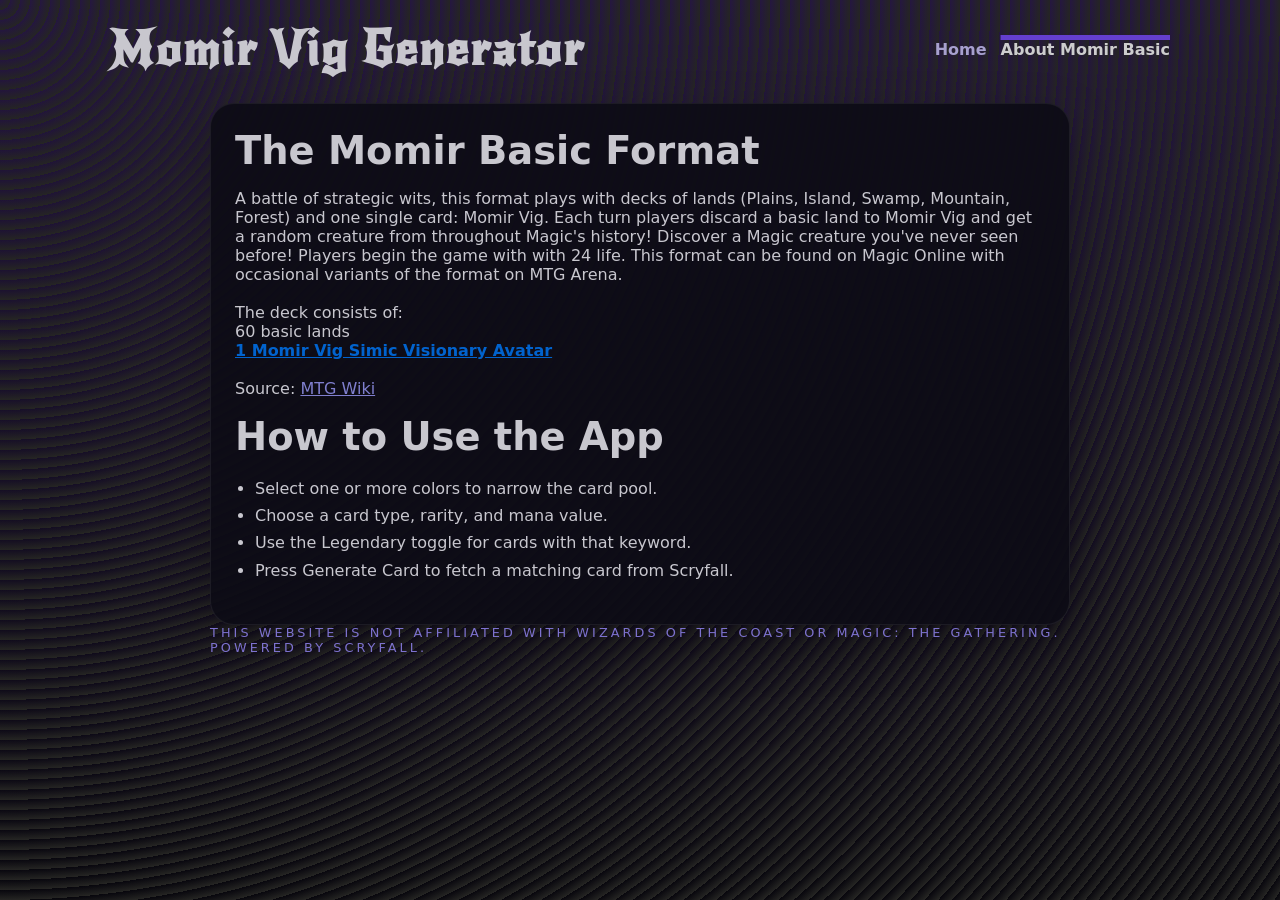
==== about.html @ 7bdf775c "Initial commit." ====
<!DOCTYPE html>
<html lang="en">
  <head>
    <meta charset="UTF-8" />
    <meta name="viewport" content="width=device-width, initial-scale=1.0" />
    <title>About Momir Basic</title>
    <link rel="stylesheet" href="style.css" />
    <link rel="icon" type="image/x-icon" href="/images/favicon.ico">
    <link rel="preconnect" href="https://fonts.googleapis.com">
    <link rel="preconnect" href="https://fonts.gstatic.com" crossorigin>
    <link href="https://fonts.googleapis.com/css2?family=New+Rocker&display=swap" rel="stylesheet">
  </head>
  <body>
    <header class="top-nav">
      <div class="nav-brand">Momir Vig Generator</div>
      <nav class="nav-links">
        <a href="index.html">Home</a>
        <a href="about.html" class="active">About Momir Basic</a>
      </nav>
    </header>

    <main class="page-shell">
      <section class="content-card">
        <h1>The Momir Basic Format</h1>
        <p>
            A battle of strategic wits, this format plays with decks of lands (Plains, Island, Swamp, Mountain, Forest) and one
            single card: Momir Vig.
            
            Each turn players discard a basic land to Momir Vig and get a random creature from throughout Magic's history! Discover a Magic creature you've never seen before! Players begin the game with with 24 life. This format can be found on Magic Online with occasional variants of the format on MTG Arena.
            </br>
            </br>
            The deck consists of:</br>
            60 basic lands</br>
            <a href="#" class="hover-link">
                1 Momir Vig Simic Visionary Avatar
                <img src="https://cards.scryfall.io/normal/front/3/8/3831df29-83d4-48d6-a3d6-a5fbd5ddf30d.jpg?1562908207" alt="Preview Image" class="hover-image">          
            </a>
            </br>
            </br>
            Source: <a href="https://mtg.fandom.com/wiki/Momir_Basic" target="_blank" rel="noopener noreferrer">MTG Wiki</a>
        </p>
        <h1>How to Use the App</h1>
        <ul>
          <li>Select one or more colors to narrow the card pool.</li>
          <li>Choose a card type, rarity, and mana value.</li>
          <li>Use the Legendary toggle for cards with that keyword.</li>
          <li>Press Generate Card to fetch a matching card from Scryfall.</li>
        </ul>
      </section>
    <p class="eyebrow">
        This website is not affiliated with Wizards of the Coast or Magic: The Gathering. Powered by Scryfall.
    </p>
    </main>
  </body>
</html>
---- style.css ----
:root {
  color-scheme: dark;
  font-family: Inter, system-ui, -apple-system, BlinkMacSystemFont, "Segoe UI", sans-serif;
  background: #08070d;
  color: #f8f7ff;
}

* { box-sizing: border-box; }
body {
  margin: 0;
  min-height: 100vh;
  overflow-y: scroll;
  /* background: radial-gradient(circle at top, #2d1b4e 0%, #08070d 60%); */
  background-color: #2d2d29;
    opacity: 0.8;
    background-image: repeating-radial-gradient(circle at 0 0, transparent 0, #2d2d29 10px), repeating-linear-gradient(#2d1b4e, #08070d);
}

.top-nav {
  max-width: 1100px;
  margin: 0 auto;
  padding: 20px 20px 0;
  display: flex;
  justify-content: space-between;
  align-items: center;
  gap: 16px;
}

.nav-brand {
  font-family: "New Rocker", system-ui;
  font-size: 3rem;
  font-weight: 700;
  letter-spacing: 0.04em;
  color: #f8f7ff;
}

.nav-links {
  display: flex;
  gap: 14px;
}

.nav-links a {
  color: #cfc7ff;
  text-decoration: none;
  font-weight: 600;
}

.nav-links a.active,
.nav-links a:hover {
  color: #ffffff;
  text-decoration: overline;
  text-decoration-color: #7c4dff;
  text-decoration-thickness: 5px;
}

.app-shell {
  max-width: 1100px;
  margin: 0 auto;
  padding: 24px 20px 48px;
  display: grid;
  gap: 24px;
  grid-template-columns: 1.1fr 0.9fr;
}

.controls-card, .card-card {
  background: rgba(15, 14, 24, 0.92);
  border: 1px solid rgba(255,255,255,0.08);
  border-radius: 24px;
  padding: 24px;
  box-shadow: 0 20px 50px rgba(0,0,0,0.25);
  min-height: 1000px;
}

.card-card {
  position: relative;
  overflow: hidden;
}

.eyebrow {
  margin: 0 0 8px;
  text-transform: uppercase;
  letter-spacing: 0.24em;
  font-size: 0.8rem;
  color: #9b8dff;
}

h1 {
  margin: 0 0 8px;
  font-size: clamp(1.8rem, 3vw, 2.7rem);
}

.subtitle {
  margin: 0;
  color: #c9c4e6;
  line-height: 1.5;
}

.filter-form {
  margin-top: 20px;
  display: grid;
  gap: 14px;
}

.range-control {
  display: flex;
  align-items: center;
  gap: 12px;
}

.range-control input[type="range"] {
  flex: 1;
  accent-color: #7c4dff;
}

.range-control output {
  min-width: 48px;
  text-align: right;
  color: #9b8dff;
  font-weight: 700;
}

label {
  display: grid;
  gap: 6px;
  font-weight: 600;
}

.toggle-field {
  display: inline-flex;
  align-items: center;
  gap: 10px;
  font-weight: 600;
  width: fit-content;
}

.toggle-label {
  color: #f8f7ff;
}

.toggle-switch {
  position: relative;
  display: inline-flex;
  width: 48px;
  height: 28px;
  flex-shrink: 0;
}

.toggle-switch input {
  position: absolute;
  opacity: 0;
  inset: 0;
  cursor: pointer;
  z-index: 2;
}

.toggle-slider {
  position: absolute;
  inset: 0;
  border-radius: 999px;
  background: #3a3553;
  box-shadow: inset 0 0 0 1px rgba(255,255,255,0.08);
  transition: background 180ms ease, box-shadow 180ms ease;
}

.toggle-slider::before {
  content: "";
  position: absolute;
  top: 3px;
  left: 3px;
  width: 22px;
  height: 22px;
  border-radius: 50%;
  background: #ffffff;
  box-shadow: 0 2px 6px rgba(0,0,0,0.25);
  transition: transform 180ms ease;
}

.toggle-switch input:checked + .toggle-slider {
  background: linear-gradient(135deg, #7c4dff, #4fc3f7);
  box-shadow: inset 0 0 0 1px rgba(255,255,255,0.12);
}

.toggle-switch input:checked + .toggle-slider::before {
  transform: translateX(20px);
}

.toggle-switch input:focus-visible + .toggle-slider {
  outline: 2px solid #9b8dff;
  outline-offset: 2px;
}

.debug-panel {
  margin-top: 4px;
  padding: 10px 12px;
  border-radius: 12px;
  background: rgba(255,255,255,0.05);
  border: 1px solid rgba(255,255,255,0.08);
  display: grid;
  gap: 6px;
}

.debug-panel code {
  font-family: ui-monospace, SFMono-Regular, Menlo, Monaco, Consolas, monospace;
  font-size: 0.9rem;
  color: #cfc7ff;
  word-break: break-word;
  white-space: pre-wrap;
}

select, button {
  border: 0;
  border-radius: 12px;
  padding: 12px 14px;
  font: inherit;
}

select {
  background: #171424;
  color: #fff;
}

select[multiple] {
  field-sizing: content;
}

button {
  margin-top: 8px;
  background: linear-gradient(135deg, #7c4dff, #4fc3f7);
  color: white;
  cursor: pointer;
  font-weight: bold;
  font-family: 'New Rocker';
  font-size: xx-large;
  letter-spacing: 0.04em;
}

button:hover { 
  filter: brightness(1.3); 
  background-color: #2563eb;
    box-shadow: 0 0 8px rgba(59, 130, 246, 0.6),
      0 0 20px rgba(59, 130, 246, 0.4),
      0 0 40px rgba(59, 130, 246, 0.2);
}

button:disabled {
  opacity: 0.7;
  cursor: not-allowed;
  filter: none;
}

.card-result {
  min-height: 420px;
  display: grid;
  place-items: center;
  text-align: center;
  position: relative;
  z-index: 1;
}

.placeholder {
  max-width: 320px;
  color: #bdb8d8;
}

.card-frame {
  width: 100%;
  max-width: 360px;
  display: grid;
  gap: 12px;
}

.card-title {
  margin: 0;
  font-size: 1.35rem;
}

.card-meta, .card-text {
  color: #d6d1f0;
  line-height: 1.5;
}

.card-image {
  width: 100%;
  border-radius: 18px;
  box-shadow: 0 12px 30px rgba(0,0,0,0.25);
}

.loading {
  position: absolute;
  inset: 0;
  display: grid;
  place-items: center;
  text-align: center;
  color: #9b8dff;
  font-weight: 600;
  background: rgba(15, 14, 24, 0.82);
  backdrop-filter: blur(2px);
  z-index: 2;
}

.page-shell {
  max-width: 900px;
  margin: 0 auto;
  padding: 24px 20px 48px;
}

.content-card {
  background: rgba(15, 14, 24, 0.92);
  border: 1px solid rgba(255,255,255,0.08);
  border-radius: 24px;
  padding: 24px;
  box-shadow: 0 20px 50px rgba(0,0,0,0.25);
}

.content-card h1,
.content-card h2 {
  margin-top: 0;
}

.content-card ul {
  padding-left: 20px;
  line-height: 1.7;
}

/* Base link styling */
.hover-link {
  position: relative;
  display: inline-flex;
  align-items: center;
  text-decoration: underline;
  color: #007bff;
  font-weight: bold;
}

/* Hide the image by default */
.hover-link .hover-image {
  display: none;
  position: absolute;
  top: 50%;
  left: calc(100% + 10px);
  transform: translateY(-50%) scale(0.5);
  transform-origin: left center;
  z-index: 10;
  border: 1px solid #ccc;
  box-shadow: 0 4px 8px rgba(0, 0, 0, 0.1);
  max-width: none;
}

/* Display the image when the parent link is hovered */
.hover-link:hover .hover-image {
  display: block;
}

.new-rocker-regular {
  font-family: "New Rocker", system-ui;
  font-weight: 400;
  font-style: normal;
}

.hidden { display: none; }

@media (max-width: 800px) {
  .top-nav {
    flex-direction: column;
    align-items: flex-start;
  }
  .app-shell { grid-template-columns: 1fr; }
}
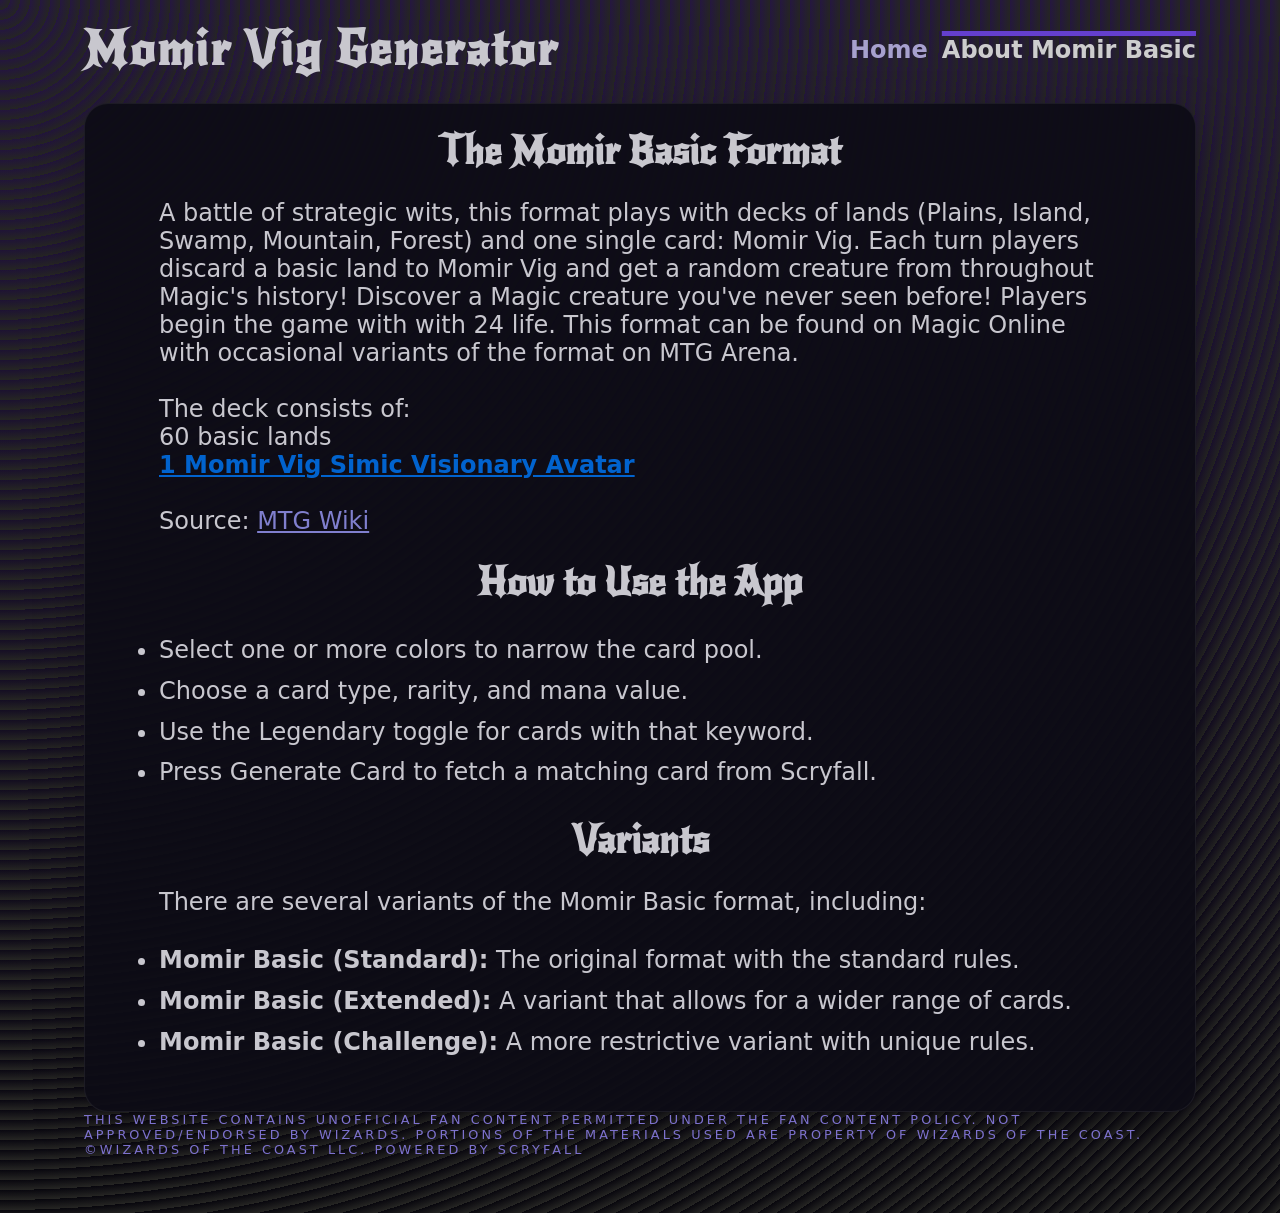
==== commit 3dbbb31b: "Made changes to the layout of the About Me, added text to the footer, added an "Any" slider, and add" ====
--- a/about.html
+++ b/about.html
@@ -1,55 +1,76 @@
 <!DOCTYPE html>
 <html lang="en">
-  <head>
-    <meta charset="UTF-8" />
-    <meta name="viewport" content="width=device-width, initial-scale=1.0" />
-    <title>About Momir Basic</title>
-    <link rel="stylesheet" href="style.css" />
-    <link rel="icon" type="image/x-icon" href="/images/favicon.ico">
-    <link rel="preconnect" href="https://fonts.googleapis.com">
-    <link rel="preconnect" href="https://fonts.gstatic.com" crossorigin>
-    <link href="https://fonts.googleapis.com/css2?family=New+Rocker&display=swap" rel="stylesheet">
-  </head>
-  <body>
-    <header class="top-nav">
-      <div class="nav-brand">Momir Vig Generator</div>
-      <nav class="nav-links">
-        <a href="index.html">Home</a>
-        <a href="about.html" class="active">About Momir Basic</a>
-      </nav>
-    </header>
 
-    <main class="page-shell">
-      <section class="content-card">
-        <h1>The Momir Basic Format</h1>
-        <p>
-            A battle of strategic wits, this format plays with decks of lands (Plains, Island, Swamp, Mountain, Forest) and one
-            single card: Momir Vig.
-            
-            Each turn players discard a basic land to Momir Vig and get a random creature from throughout Magic's history! Discover a Magic creature you've never seen before! Players begin the game with with 24 life. This format can be found on Magic Online with occasional variants of the format on MTG Arena.
-            </br>
-            </br>
-            The deck consists of:</br>
-            60 basic lands</br>
-            <a href="#" class="hover-link">
-                1 Momir Vig Simic Visionary Avatar
-                <img src="https://cards.scryfall.io/normal/front/3/8/3831df29-83d4-48d6-a3d6-a5fbd5ddf30d.jpg?1562908207" alt="Preview Image" class="hover-image">          
-            </a>
-            </br>
-            </br>
-            Source: <a href="https://mtg.fandom.com/wiki/Momir_Basic" target="_blank" rel="noopener noreferrer">MTG Wiki</a>
-        </p>
-        <h1>How to Use the App</h1>
-        <ul>
-          <li>Select one or more colors to narrow the card pool.</li>
-          <li>Choose a card type, rarity, and mana value.</li>
-          <li>Use the Legendary toggle for cards with that keyword.</li>
-          <li>Press Generate Card to fetch a matching card from Scryfall.</li>
-        </ul>
-      </section>
+<head>
+  <meta charset="UTF-8" />
+  <meta name="viewport" content="width=device-width, initial-scale=1.0" />
+  <title>About Momir Basic</title>
+  <link rel="stylesheet" href="style.css" />
+  <link rel="icon" type="image/x-icon" href="/images/favicon.ico">
+  <link rel="preconnect" href="https://fonts.googleapis.com">
+  <link rel="preconnect" href="https://fonts.gstatic.com" crossorigin>
+  <link href="https://fonts.googleapis.com/css2?family=New+Rocker&display=swap" rel="stylesheet">
+  <meta name="viewport" content="width=device-width, initial-scale=1, maximum-scale=1, user-scalable=no">
+  <meta http-equiv="X-UA-Compatible" content="IE=edge,chrome=1">
+  <meta name="HandheldFriendly" content="true">
+</head>
+
+<body>
+  <header class="top-nav">
+    <div class="nav-brand">Momir Vig Generator</div>
+    <nav class="nav-links">
+      <a href="index.html">Home</a>
+      <a href="about.html" class="active">About Momir Basic</a>
+    </nav>
+  </header>
+
+  <main class="page-shell">
+    <section class="content-card">
+      <h1 class="about">The Momir Basic Format</h1>
+      <p class="about">
+        A battle of strategic wits, this format plays with decks of lands (Plains, Island, Swamp, Mountain, Forest) and
+        one
+        single card: Momir Vig.
+
+        Each turn players discard a basic land to Momir Vig and get a random creature from throughout Magic's history!
+        Discover a Magic creature you've never seen before! Players begin the game with with 24 life. This format can be
+        found on Magic Online with occasional variants of the format on MTG Arena.
+        </br>
+        </br>
+        The deck consists of:</br>
+        60 basic lands</br>
+        <a href="#" class="hover-link">
+          1 Momir Vig Simic Visionary Avatar
+          <img src="https://cards.scryfall.io/normal/front/3/8/3831df29-83d4-48d6-a3d6-a5fbd5ddf30d.jpg?1562908207"
+            alt="Preview Image" class="hover-image">
+        </a>
+        </br>
+        </br>
+        Source: <a href="https://mtg.fandom.com/wiki/Momir_Basic" target="_blank" rel="noopener noreferrer">MTG Wiki</a>
+      </p>
+      <h1 class="about">How to Use the App</h1>
+      <ul class="about">
+        <li>Select one or more colors to narrow the card pool.</li>
+        <li>Choose a card type, rarity, and mana value.</li>
+        <li>Use the Legendary toggle for cards with that keyword.</li>
+        <li>Press Generate Card to fetch a matching card from Scryfall.</li>
+      </ul>
+      <h1 class="about">Variants</h1>
+      <p class="about">
+        There are several variants of the Momir Basic format, including:
+      <ul class="about">
+        <li><strong>Momir Basic (Standard):</strong> The original format with the standard rules.</li>
+        <li><strong>Momir Basic (Extended):</strong> A variant that allows for a wider range of cards.</li>
+        <li><strong>Momir Basic (Challenge):</strong> A more restrictive variant with unique rules.</li>
+      </ul>
+      </p>
+    </section>
     <p class="eyebrow">
-        This website is not affiliated with Wizards of the Coast or Magic: The Gathering. Powered by Scryfall.
+      This website contains unofficial Fan Content permitted under the Fan Content Policy. Not approved/endorsed by
+      Wizards. Portions of the materials used are property of Wizards of the Coast. ©Wizards of the Coast LLC. Powered
+      by Scryfall
     </p>
-    </main>
-  </body>
-</html>
+  </main>
+</body>
+
+</html>
--- a/style.css
+++ b/style.css
@@ -1,23 +1,37 @@
 :root {
   color-scheme: dark;
-  font-family: Inter, system-ui, -apple-system, BlinkMacSystemFont, "Segoe UI", sans-serif;
+  font-family:
+    Inter,
+    system-ui,
+    -apple-system,
+    BlinkMacSystemFont,
+    "Segoe UI",
+    sans-serif;
   background: #08070d;
   color: #f8f7ff;
 }
 
-* { box-sizing: border-box; }
+html {
+  font-size: 100%;
+}
+
+* {
+  box-sizing: border-box;
+}
 body {
   margin: 0;
   min-height: 100vh;
   overflow-y: scroll;
   /* background: radial-gradient(circle at top, #2d1b4e 0%, #08070d 60%); */
   background-color: #2d2d29;
-    opacity: 0.8;
-    background-image: repeating-radial-gradient(circle at 0 0, transparent 0, #2d2d29 10px), repeating-linear-gradient(#2d1b4e, #08070d);
+  opacity: 0.8;
+  background-image:
+    repeating-radial-gradient(circle at 0 0, transparent 0, #2d2d29 10px),
+    repeating-linear-gradient(#2d1b4e, #08070d);
 }
 
 .top-nav {
-  max-width: 1100px;
+  max-width: 90%;
   margin: 0 auto;
   padding: 20px 20px 0;
   display: flex;
@@ -37,6 +51,7 @@
 .nav-links {
   display: flex;
   gap: 14px;
+  font-size: x-large;
 }
 
 .nav-links a {
@@ -54,7 +69,7 @@
 }
 
 .app-shell {
-  max-width: 1100px;
+  max-width: 90%;
   margin: 0 auto;
   padding: 24px 20px 48px;
   display: grid;
@@ -62,12 +77,13 @@
   grid-template-columns: 1.1fr 0.9fr;
 }
 
-.controls-card, .card-card {
+.controls-card,
+.card-card {
   background: rgba(15, 14, 24, 0.92);
-  border: 1px solid rgba(255,255,255,0.08);
+  border: 1px solid rgba(255, 255, 255, 0.08);
   border-radius: 24px;
   padding: 24px;
-  box-shadow: 0 20px 50px rgba(0,0,0,0.25);
+  box-shadow: 0 20px 50px rgba(0, 0, 0, 0.25);
   min-height: 1000px;
 }
 
@@ -89,6 +105,12 @@
   font-size: clamp(1.8rem, 3vw, 2.7rem);
 }
 
+p,
+li,
+ul {
+  font-size: x-large;
+}
+
 .subtitle {
   margin: 0;
   color: #c9c4e6;
@@ -123,6 +145,20 @@
   display: grid;
   gap: 6px;
   font-weight: 600;
+}
+
+.helper-text {
+  margin: 0;
+  color: #b7b1d3;
+  font-size: 0.85rem;
+  line-height: 1.4;
+}
+
+.filter-actions {
+  display: flex;
+  flex-wrap: wrap;
+  gap: 12px;
+  align-items: center;
 }
 
 .toggle-field {
@@ -158,8 +194,10 @@
   inset: 0;
   border-radius: 999px;
   background: #3a3553;
-  box-shadow: inset 0 0 0 1px rgba(255,255,255,0.08);
-  transition: background 180ms ease, box-shadow 180ms ease;
+  box-shadow: inset 0 0 0 1px rgba(255, 255, 255, 0.08);
+  transition:
+    background 180ms ease,
+    box-shadow 180ms ease;
 }
 
 .toggle-slider::before {
@@ -171,13 +209,13 @@
   height: 22px;
   border-radius: 50%;
   background: #ffffff;
-  box-shadow: 0 2px 6px rgba(0,0,0,0.25);
+  box-shadow: 0 2px 6px rgba(0, 0, 0, 0.25);
   transition: transform 180ms ease;
 }
 
 .toggle-switch input:checked + .toggle-slider {
   background: linear-gradient(135deg, #7c4dff, #4fc3f7);
-  box-shadow: inset 0 0 0 1px rgba(255,255,255,0.12);
+  box-shadow: inset 0 0 0 1px rgba(255, 255, 255, 0.12);
 }
 
 .toggle-switch input:checked + .toggle-slider::before {
@@ -193,8 +231,8 @@
   margin-top: 4px;
   padding: 10px 12px;
   border-radius: 12px;
-  background: rgba(255,255,255,0.05);
-  border: 1px solid rgba(255,255,255,0.08);
+  background: rgba(255, 255, 255, 0.05);
+  border: 1px solid rgba(255, 255, 255, 0.08);
   display: grid;
   gap: 6px;
 }
@@ -207,7 +245,8 @@
   white-space: pre-wrap;
 }
 
-select, button {
+select,
+button {
   border: 0;
   border-radius: 12px;
   padding: 12px 14px;
@@ -229,17 +268,107 @@
   color: white;
   cursor: pointer;
   font-weight: bold;
-  font-family: 'New Rocker';
+  font-family: "New Rocker";
   font-size: xx-large;
   letter-spacing: 0.04em;
 }
 
-button:hover { 
-  filter: brightness(1.3); 
+button[type="submit"] {
+  min-width: 240px;
+  flex: 1 1 auto;
+}
+
+button.secondary {
+  background: rgba(255, 255, 255, 0.08);
+  color: #e6e1ff;
+  font-weight: 600;
+}
+
+button.secondary:disabled {
+  opacity: 0.55;
+  cursor: not-allowed;
+  filter: none;
+}
+
+button:disabled {
+  opacity: 0.55;
+  cursor: not-allowed;
+}
+
+.loading {
+  position: absolute;
+  inset: 0;
+  display: flex;
+  align-items: center;
+  justify-content: center;
+  background: rgba(8, 7, 13, 0.85);
+  color: #e8e6ff;
+  font-weight: 700;
+  text-align: center;
+  padding: 20px;
+}
+
+.card-result {
+  min-height: 360px;
+}
+
+.card-frame {
+  display: grid;
+  gap: 18px;
+}
+
+.hover-tilt,
+.hover-tilt-wrapper {
+  display: block;
+  width: 100%;
+}
+
+.hover-tilt,
+.hover-tilt-wrapper::part(container) {
+  border-radius: 24px;
+}
+
+.hover-tilt img,
+.hover-tilt-wrapper img {
+  width: 100%;
+  border-radius: 20px;
+  object-fit: contain;
+  display: block;
+}
+
+.card-image {
+  width: 100%;
+  border-radius: 20px;
+  object-fit: contain;
+}
+
+.card-title {
+  margin: 0;
+}
+
+.card-meta,
+.card-text {
+  margin: 0;
+  line-height: 1.5;
+}
+
+@media (max-width: 980px) {
+  .app-shell {
+    grid-template-columns: 1fr;
+  }
+  .controls-card,
+  .card-card {
+    min-height: auto;
+  }
+}
+
+button:hover {
+  filter: brightness(1.3);
   background-color: #2563eb;
-    box-shadow: 0 0 8px rgba(59, 130, 246, 0.6),
-      0 0 20px rgba(59, 130, 246, 0.4),
-      0 0 40px rgba(59, 130, 246, 0.2);
+  box-shadow:
+    0 0 8px rgba(59, 130, 246, 0.6),
+    0 0 20px rgba(59, 130, 246, 0.4),
+    0 0 40px rgba(59, 130, 246, 0.2);
 }
 
 button:disabled {
@@ -274,7 +403,8 @@
   font-size: 1.35rem;
 }
 
-.card-meta, .card-text {
+.card-meta,
+.card-text {
   color: #d6d1f0;
   line-height: 1.5;
 }
@@ -282,7 +412,7 @@
 .card-image {
   width: 100%;
   border-radius: 18px;
-  box-shadow: 0 12px 30px rgba(0,0,0,0.25);
+  box-shadow: 0 12px 30px rgba(0, 0, 0, 0.25);
 }
 
 .loading {
@@ -299,17 +429,17 @@
 }
 
 .page-shell {
-  max-width: 900px;
+  max-width: 90%;
   margin: 0 auto;
   padding: 24px 20px 48px;
 }
 
 .content-card {
   background: rgba(15, 14, 24, 0.92);
-  border: 1px solid rgba(255,255,255,0.08);
+  border: 1px solid rgba(255, 255, 255, 0.08);
   border-radius: 24px;
   padding: 24px;
-  box-shadow: 0 20px 50px rgba(0,0,0,0.25);
+  box-shadow: 0 20px 50px rgba(0, 0, 0, 0.25);
 }
 
 .content-card h1,
@@ -357,12 +487,122 @@
   font-style: normal;
 }
 
-.hidden { display: none; }
+.hidden {
+  display: none;
+}
+
+@media print {
+  body * {
+    visibility: hidden;
+  }
+
+  .card-card,
+  .card-card * {
+    visibility: visible;
+  }
+
+  .card-card {
+    position: absolute;
+    inset: 0;
+    width: 100%;
+    min-height: auto;
+    padding: 0;
+    background: white;
+    border: none;
+    box-shadow: none;
+  }
+
+  .card-result {
+    min-height: auto;
+    display: block;
+    place-items: unset;
+    text-align: center;
+  }
+
+  .card-frame {
+    max-width: 100%;
+    width: auto;
+    margin: 0 auto;
+    page-break-inside: avoid;
+  }
+
+  .card-image {
+    filter: grayscale(1) !important;
+    -webkit-filter: grayscale(1) !important;
+    box-shadow: none;
+  }
+
+  .card-title,
+  .card-meta,
+  .card-text {
+    color: #000 !important;
+  }
+
+  .placeholder {
+    display: none;
+  }
+}
 
 @media (max-width: 800px) {
   .top-nav {
     flex-direction: column;
     align-items: flex-start;
   }
-  .app-shell { grid-template-columns: 1fr; }
-}
+  .app-shell {
+    grid-template-columns: 1fr;
+  }
+}
+
+/* Media Queries: Tablet Landscape */
+@media screen and (max-width: 1060px) {
+  #primary {
+    width: 67%;
+  }
+  #secondary {
+    width: 30%;
+    margin-left: 3%;
+  }
+}
+
+/* Media Queries: Tabled Portrait */
+@media screen and (max-width: 768px) {
+  #primary {
+    width: 100%;
+  }
+  #secondary {
+    width: 100%;
+    margin: 0;
+    border: none;
+  }
+}
+
+@media (min-width: 640px) {
+  body {
+    font-size: 1rem;
+  }
+}
+@media (min-width: 960px) {
+  body {
+    font-size: 1.2rem;
+  }
+}
+@media (min-width: 1100px) {
+  body {
+    font-size: 1.5rem;
+  }
+}
+
+p.about,
+ul.about,
+li.about {
+  text-align: left;
+  padding-left: 50px;
+  padding-right: 50px;
+}
+
+h1.about {
+  font-family: "New Rocker", system-ui;
+  text-align: center;
+  padding-left: 50px;
+  padding-right: 50px;
+}
